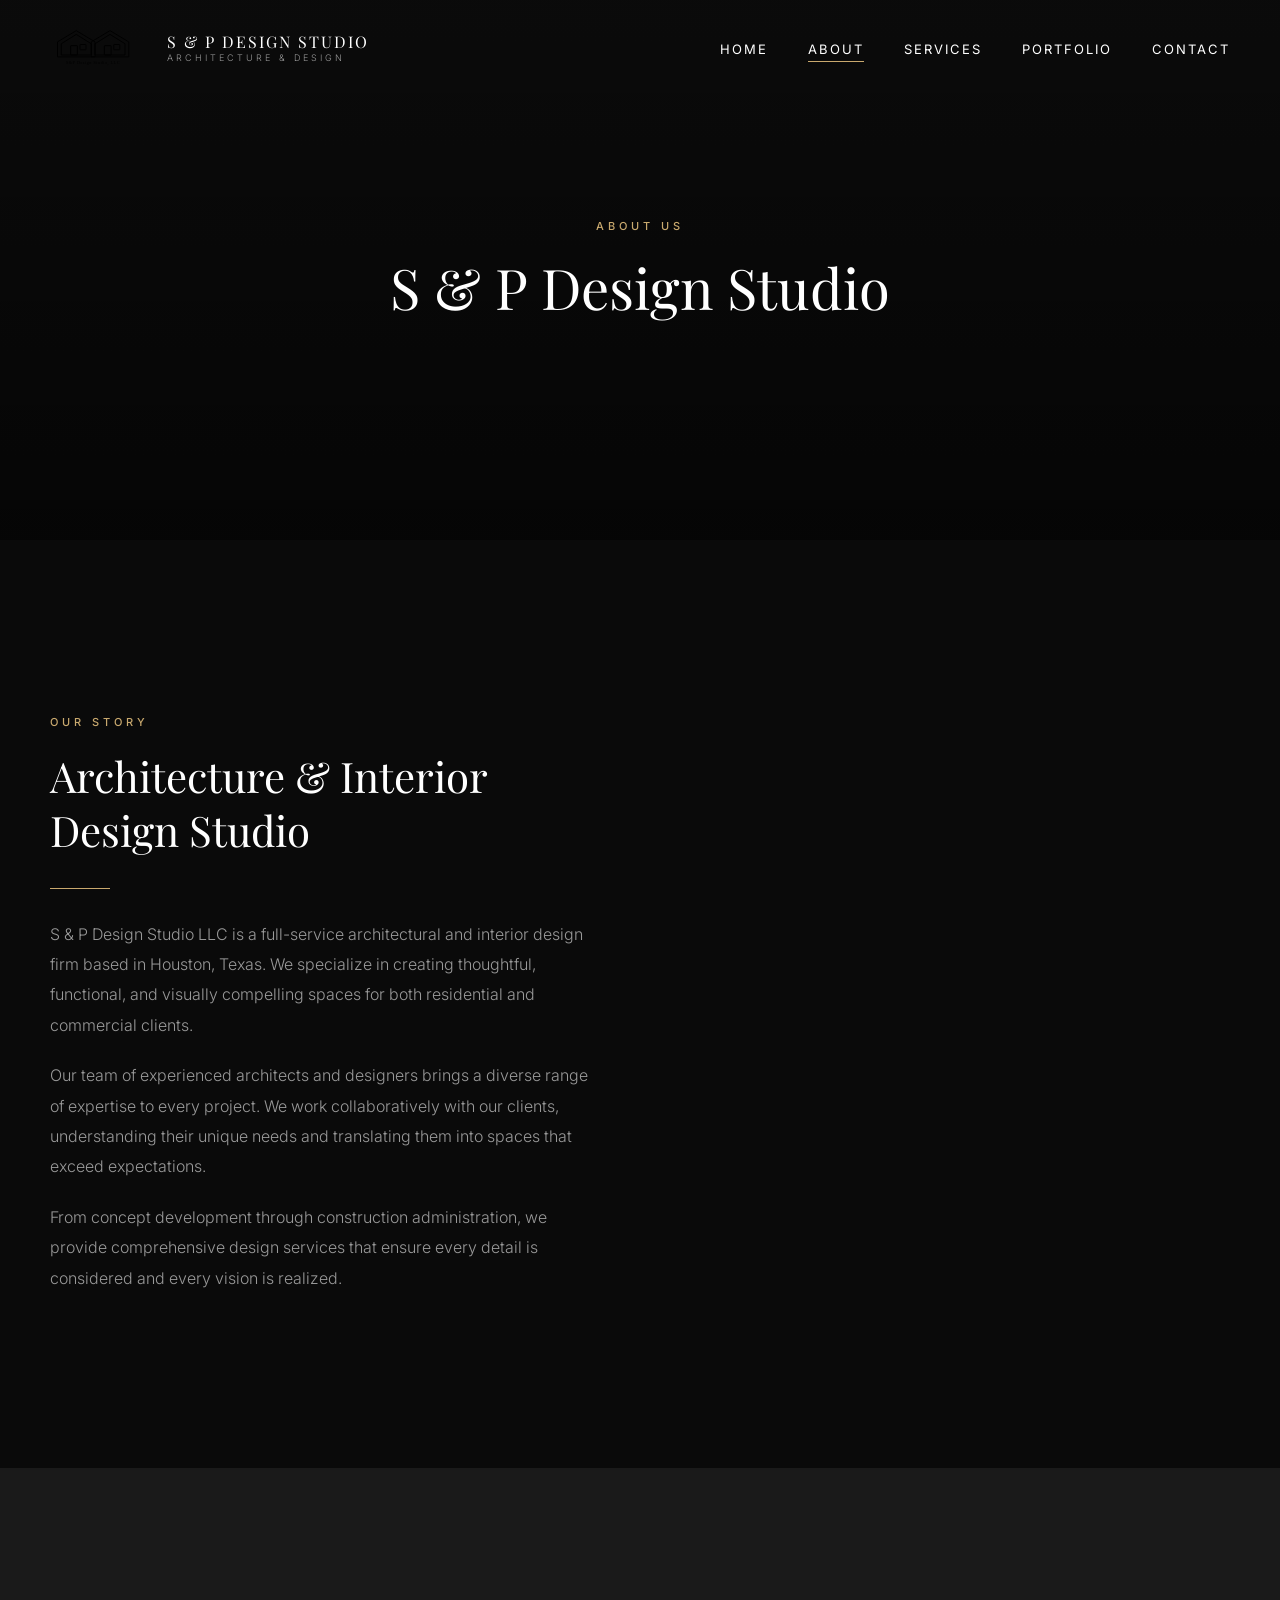
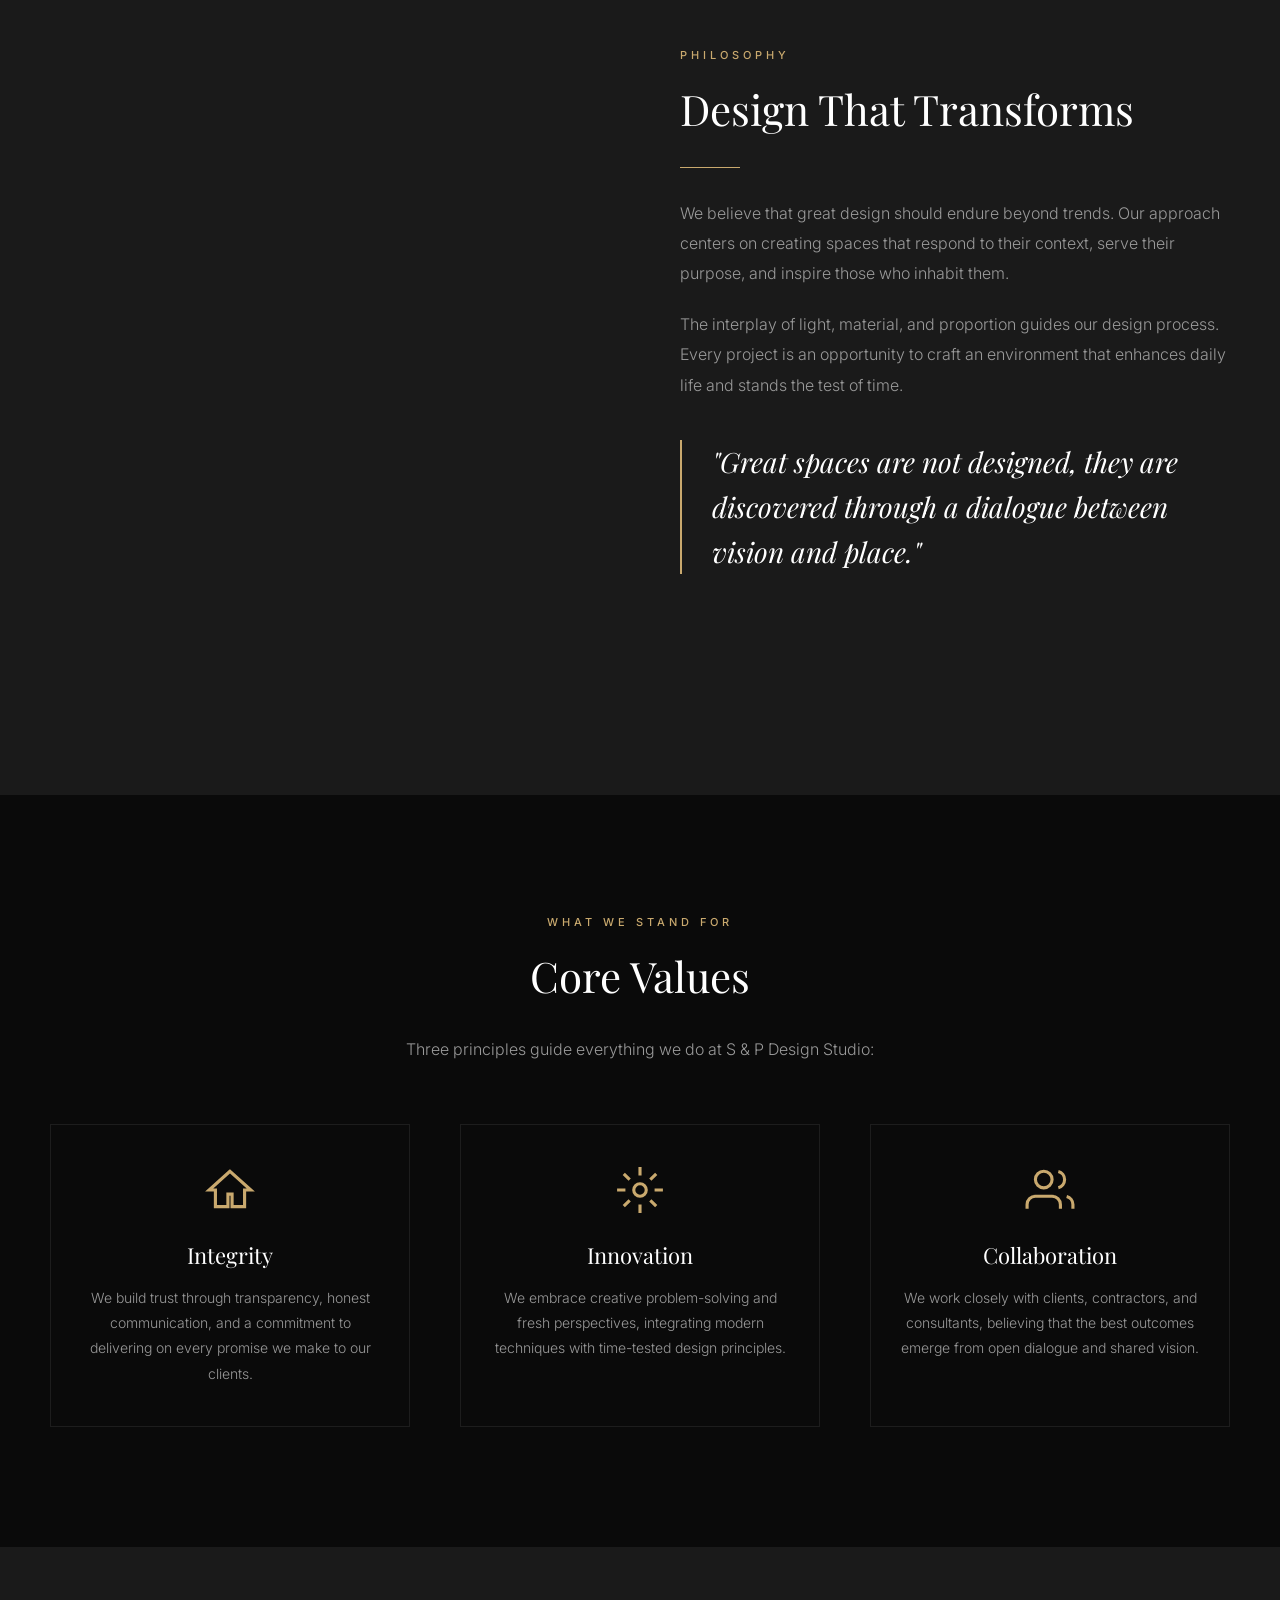
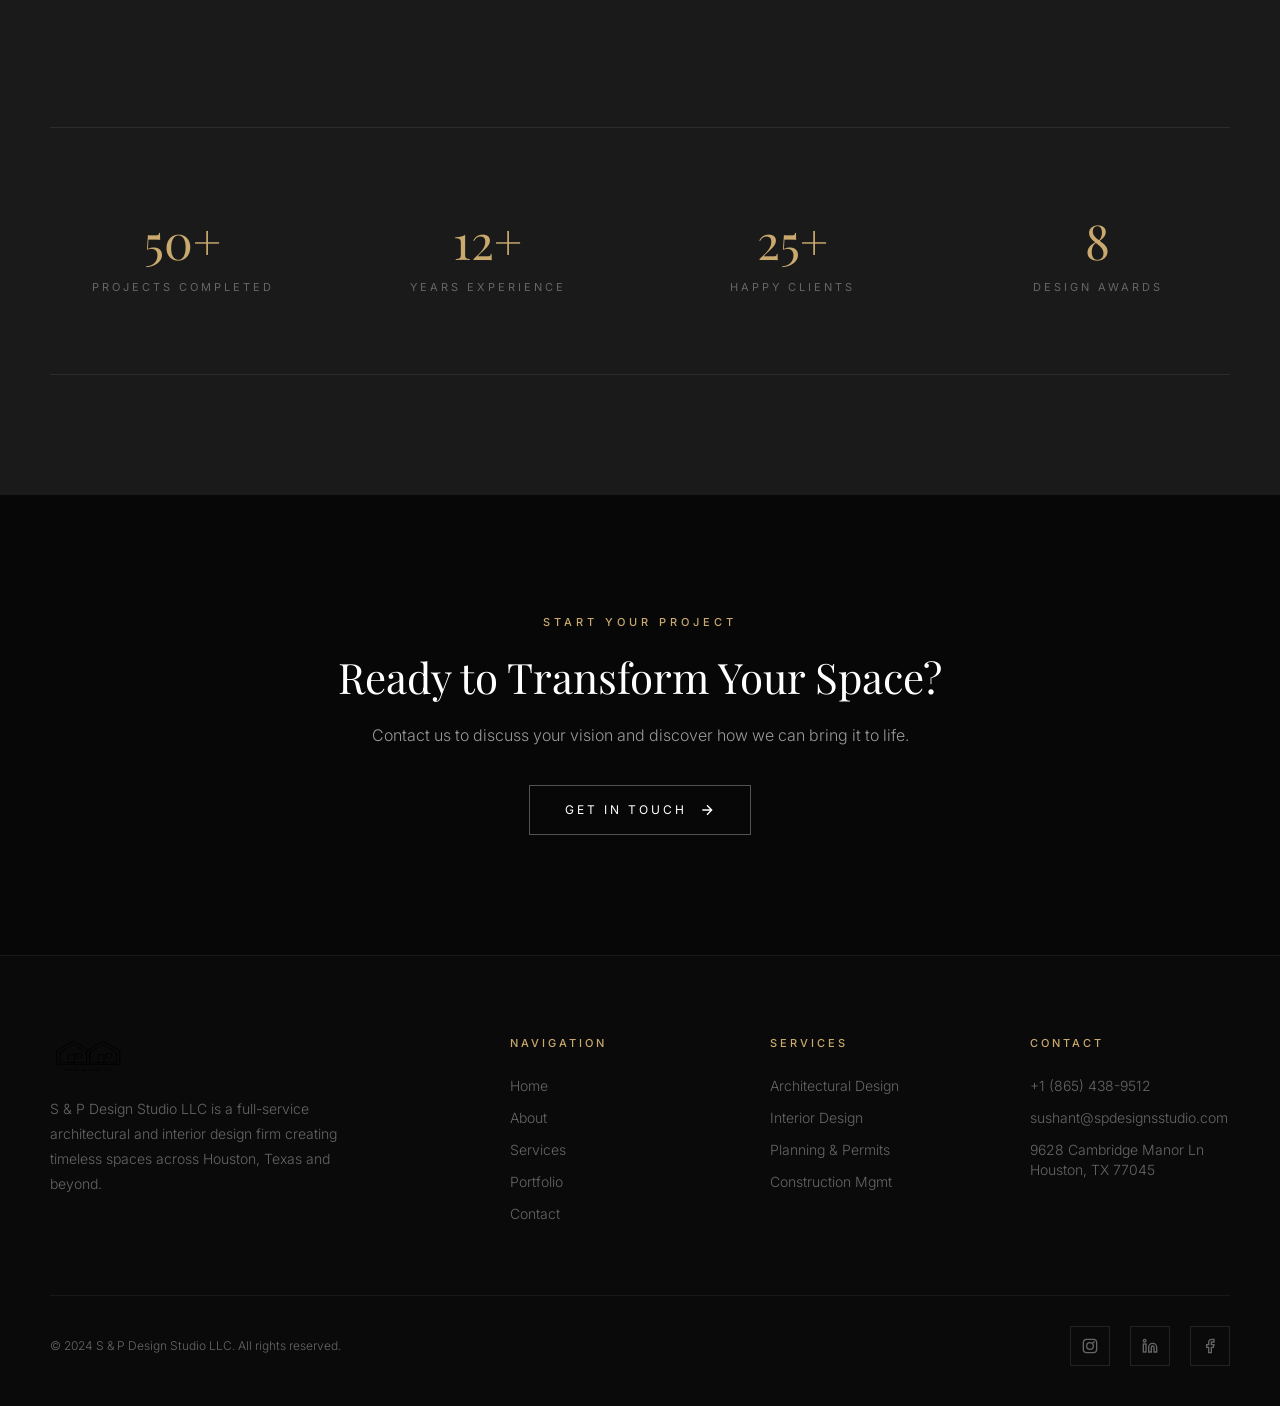
==== about.html @ 188ce584 "Initial commit: S & P Design Studio website Complete multi-page architecture firm website with 5 por" ====
<!DOCTYPE html>
<html lang="en">
<head>
  <meta charset="UTF-8">
  <meta name="viewport" content="width=device-width, initial-scale=1.0">
  <title>About | S &amp; P Design Studio LLC</title>
  <meta name="description" content="Learn about S & P Design Studio LLC, a Houston-based architectural and interior design studio committed to creating spaces that inspire.">
  <link rel="stylesheet" href="css/style.css">
  <link rel="icon" type="image/svg+xml" href="images/logo.svg">
</head>
<body class="page-view">

  <!-- Navigation -->
  <nav class="navbar">
    <a href="index.html" class="nav-logo">
      <img src="images/logo.svg" alt="S&P Design Studio">
      <div class="nav-logo-text">
        S &amp; P Design Studio
        <span>Architecture &amp; Design</span>
      </div>
    </a>
    <ul class="nav-links">
      <li><a href="index.html">Home</a></li>
      <li><a href="about.html" class="active">About</a></li>
      <li><a href="services.html">Services</a></li>
      <li><a href="portfolio.html">Portfolio</a></li>
      <li><a href="contact.html">Contact</a></li>
    </ul>
    <button class="hamburger" aria-label="Toggle menu">
      <span></span>
      <span></span>
      <span></span>
    </button>
  </nav>

  <!-- Mobile Menu -->
  <div class="mobile-menu">
    <ul class="mobile-menu-links">
      <li><a href="index.html">Home</a></li>
      <li><a href="about.html">About</a></li>
      <li><a href="services.html">Services</a></li>
      <li><a href="portfolio.html">Portfolio</a></li>
      <li><a href="contact.html">Contact</a></li>
    </ul>
    <div class="mobile-menu-contact">
      <a href="tel:+18654389512">+1 (865) 438-9512</a><br>
      <a href="mailto:sushant@spdesignsstudio.com">sushant@spdesignsstudio.com</a>
    </div>
  </div>

  <!-- Page Hero -->
  <section class="page-hero">
    <div class="page-hero-bg" style="background-image: url('https://images.unsplash.com/photo-1600607687939-ce8a6c25118c?w=1920&q=80'); background-color: #1a1a1a;"></div>
    <div class="page-hero-overlay"></div>
    <div class="page-hero-content">
      <div class="page-hero-category">About Us</div>
      <h1 class="page-hero-title">S &amp; P Design Studio</h1>
    </div>
  </section>

  <main>
    <!-- About Intro -->
    <section class="section section-dark">
      <div class="container">
        <div class="two-col">
          <div class="fade-up">
            <div class="section-label">Our Story</div>
            <h2 class="section-title">Architecture &amp; Interior Design Studio</h2>
            <div class="separator"></div>
            <p class="section-text">
              S &amp; P Design Studio LLC is a full-service architectural and interior design firm based in Houston, Texas. We specialize in creating thoughtful, functional, and visually compelling spaces for both residential and commercial clients.
            </p>
            <br>
            <p class="section-text">
              Our team of experienced architects and designers brings a diverse range of expertise to every project. We work collaboratively with our clients, understanding their unique needs and translating them into spaces that exceed expectations.
            </p>
            <br>
            <p class="section-text">
              From concept development through construction administration, we provide comprehensive design services that ensure every detail is considered and every vision is realized.
            </p>
          </div>
          <div class="col-image fade-right">
            <div class="col-image-placeholder" style="background-image: url('https://images.unsplash.com/photo-1600566753190-17f0baa2a6c3?w=800&q=80'); background-size: cover; background-position: center;"></div>
          </div>
        </div>
      </div>
    </section>

    <!-- Philosophy -->
    <section class="section section-darker">
      <div class="container">
        <div class="two-col reverse">
          <div class="fade-up">
            <div class="section-label">Philosophy</div>
            <h2 class="section-title">Design That Transforms</h2>
            <div class="separator"></div>
            <p class="section-text">
              We believe that great design should endure beyond trends. Our approach centers on creating spaces that respond to their context, serve their purpose, and inspire those who inhabit them.
            </p>
            <br>
            <p class="section-text">
              The interplay of light, material, and proportion guides our design process. Every project is an opportunity to craft an environment that enhances daily life and stands the test of time.
            </p>
            <div class="quote">
              "Great spaces are not designed, they are discovered through a dialogue between vision and place."
            </div>
          </div>
          <div class="col-image fade-left">
            <div class="col-image-placeholder" style="background-image: url('https://images.unsplash.com/photo-1600585154340-be6161a56a0c?w=800&q=80'); background-size: cover; background-position: center;"></div>
          </div>
        </div>
      </div>
    </section>

    <!-- Core Values -->
    <section class="section section-dark">
      <div class="container">
        <div style="text-align: center;" class="fade-up">
          <div class="section-label">What We Stand For</div>
          <h2 class="section-title">Core Values</h2>
          <p class="section-text" style="margin: 0 auto;">Three principles guide everything we do at S &amp; P Design Studio:</p>
        </div>
        <div class="values-grid">
          <div class="value-item fade-up">
            <div class="value-icon">
              <svg viewBox="0 0 24 24" fill="none" stroke="currentColor" stroke-width="1.5">
                <path d="M12 3L2 12h3v8h6v-6h2v6h6v-8h3L12 3z"/>
              </svg>
            </div>
            <h3 class="value-title">Integrity</h3>
            <p class="value-text">We build trust through transparency, honest communication, and a commitment to delivering on every promise we make to our clients.</p>
          </div>
          <div class="value-item fade-up" style="transition-delay: 0.15s;">
            <div class="value-icon">
              <svg viewBox="0 0 24 24" fill="none" stroke="currentColor" stroke-width="1.5">
                <circle cx="12" cy="12" r="3"/>
                <path d="M12 1v4M12 19v4M4.22 4.22l2.83 2.83M16.95 16.95l2.83 2.83M1 12h4M19 12h4M4.22 19.78l2.83-2.83M16.95 7.05l2.83-2.83"/>
              </svg>
            </div>
            <h3 class="value-title">Innovation</h3>
            <p class="value-text">We embrace creative problem-solving and fresh perspectives, integrating modern techniques with time-tested design principles.</p>
          </div>
          <div class="value-item fade-up" style="transition-delay: 0.3s;">
            <div class="value-icon">
              <svg viewBox="0 0 24 24" fill="none" stroke="currentColor" stroke-width="1.5">
                <path d="M17 21v-2a4 4 0 0 0-4-4H5a4 4 0 0 0-4 4v2M9 11a4 4 0 1 0 0-8 4 4 0 0 0 0 8zM23 21v-2a4 4 0 0 0-3-3.87M16 3.13a4 4 0 0 1 0 7.75"/>
              </svg>
            </div>
            <h3 class="value-title">Collaboration</h3>
            <p class="value-text">We work closely with clients, contractors, and consultants, believing that the best outcomes emerge from open dialogue and shared vision.</p>
          </div>
        </div>
      </div>
    </section>

    <!-- Stats -->
    <section class="section section-darker">
      <div class="container">
        <div class="stats-row fade-up">
          <div class="stat-item">
            <div class="stat-number" data-count="150" data-suffix="+">0</div>
            <div class="stat-label">Projects Completed</div>
          </div>
          <div class="stat-item">
            <div class="stat-number" data-count="12" data-suffix="+">0</div>
            <div class="stat-label">Years Experience</div>
          </div>
          <div class="stat-item">
            <div class="stat-number" data-count="50" data-suffix="+">0</div>
            <div class="stat-label">Happy Clients</div>
          </div>
          <div class="stat-item">
            <div class="stat-number" data-count="8" data-suffix="">0</div>
            <div class="stat-label">Design Awards</div>
          </div>
        </div>
      </div>
    </section>

    <!-- CTA -->
    <section class="cta-section">
      <div class="cta-bg" style="background-image: url('https://images.unsplash.com/photo-1600585154526-990dced4db0d?w=1920&q=80'); background-color: #1a1a1a;"></div>
      <div class="cta-overlay"></div>
      <div class="cta-content fade-up">
        <div class="section-label">Start Your Project</div>
        <h2 class="cta-title">Ready to Transform Your Space?</h2>
        <p class="cta-text">Contact us to discuss your vision and discover how we can bring it to life.</p>
        <a href="contact.html" class="slide-btn">
          Get In Touch
          <svg viewBox="0 0 24 24" fill="none" stroke="currentColor" stroke-width="2" width="16" height="16"><path d="M5 12h14M12 5l7 7-7 7"/></svg>
        </a>
      </div>
    </section>
  </main>

  <!-- Footer -->
  <footer class="footer">
    <div class="footer-grid">
      <div>
        <div class="footer-logo">
          <img src="images/logo.svg" alt="S&P Design Studio" style="color: white;">
        </div>
        <p class="footer-about">
          S &amp; P Design Studio LLC is a full-service architectural and interior design firm creating timeless spaces across Houston, Texas and beyond.
        </p>
      </div>
      <div>
        <h4 class="footer-title">Navigation</h4>
        <ul class="footer-links">
          <li><a href="index.html">Home</a></li>
          <li><a href="about.html">About</a></li>
          <li><a href="services.html">Services</a></li>
          <li><a href="portfolio.html">Portfolio</a></li>
          <li><a href="contact.html">Contact</a></li>
        </ul>
      </div>
      <div>
        <h4 class="footer-title">Services</h4>
        <ul class="footer-links">
          <li><a href="services.html">Architectural Design</a></li>
          <li><a href="services.html">Interior Design</a></li>
          <li><a href="services.html">Planning &amp; Permits</a></li>
          <li><a href="services.html">Construction Mgmt</a></li>
        </ul>
      </div>
      <div>
        <h4 class="footer-title">Contact</h4>
        <ul class="footer-links">
          <li><a href="tel:+18654389512">+1 (865) 438-9512</a></li>
          <li><a href="mailto:sushant@spdesignsstudio.com">sushant@spdesignsstudio.com</a></li>
          <li><a href="contact.html">9628 Cambridge Manor Ln<br>Houston, TX 77045</a></li>
        </ul>
      </div>
    </div>
    <div class="footer-bottom">
      <p class="footer-copy">&copy; 2024 S &amp; P Design Studio LLC. All rights reserved.</p>
      <div class="footer-socials">
        <a href="#" aria-label="Instagram">
          <svg viewBox="0 0 24 24" fill="none" stroke="currentColor" stroke-width="2"><rect x="2" y="2" width="20" height="20" rx="5"/><circle cx="12" cy="12" r="5"/><circle cx="17.5" cy="6.5" r="1.5" fill="currentColor" stroke="none"/></svg>
        </a>
        <a href="#" aria-label="LinkedIn">
          <svg viewBox="0 0 24 24" fill="none" stroke="currentColor" stroke-width="2"><path d="M16 8a6 6 0 0 1 6 6v7h-4v-7a2 2 0 0 0-4 0v7h-4v-7a6 6 0 0 1 6-6z"/><rect x="2" y="9" width="4" height="12"/><circle cx="4" cy="4" r="2"/></svg>
        </a>
        <a href="#" aria-label="Facebook">
          <svg viewBox="0 0 24 24" fill="none" stroke="currentColor" stroke-width="2"><path d="M18 2h-3a5 5 0 0 0-5 5v3H7v4h3v8h4v-8h3l1-4h-4V7a1 1 0 0 1 1-1h3z"/></svg>
        </a>
      </div>
    </div>
  </footer>

  <!-- Lightbox -->
  <div class="lightbox">
    <button class="lightbox-close">&times;</button>
    <img src="" alt="Lightbox image">
  </div>

  <script src="js/main.js"></script>
</body>
</html>
---- css/style.css ----
@import url('https://fonts.googleapis.com/css2?family=Playfair+Display:ital,wght@0,400;0,500;0,600;0,700;1,400;1,500&family=Inter:wght@300;400;500;600&display=swap');

:root {
  --color-black: #0a0a0a;
  --color-dark: #1a1a1a;
  --color-gray-dark: #2a2a2a;
  --color-gray: #666;
  --color-gray-light: #999;
  --color-light: #f5f5f0;
  --color-white: #ffffff;
  --color-accent: #c9a96e;
  --color-accent-light: #d4b97a;
  --font-heading: 'Playfair Display', Georgia, serif;
  --font-body: 'Inter', -apple-system, sans-serif;
  --transition: 0.4s cubic-bezier(0.25, 0.1, 0.25, 1);
  --transition-slow: 0.8s cubic-bezier(0.25, 0.1, 0.25, 1);
}

*, *::before, *::after {
  margin: 0;
  padding: 0;
  box-sizing: border-box;
}

html {
  scroll-behavior: smooth;
}

body {
  font-family: var(--font-body);
  color: var(--color-white);
  background: var(--color-black);
  overflow: hidden;
  height: 100vh;
  width: 100vw;
  -webkit-font-smoothing: antialiased;
  -moz-osx-font-smoothing: grayscale;
}

body.page-view {
  overflow-y: auto;
  overflow-x: hidden;
  height: auto;
}

a {
  text-decoration: none;
  color: inherit;
  transition: color var(--transition);
}

img {
  max-width: 100%;
  height: auto;
}

/* Preloader */
.preloader {
  position: fixed;
  top: 0;
  left: 0;
  width: 100%;
  height: 100%;
  background: var(--color-black);
  z-index: 10000;
  display: flex;
  align-items: center;
  justify-content: center;
  transition: opacity 0.6s ease, visibility 0.6s ease;
}

.preloader.hidden {
  opacity: 0;
  visibility: hidden;
}

.preloader-logo {
  width: 120px;
  color: var(--color-white);
  animation: pulse 1.5s ease-in-out infinite;
}

@keyframes pulse {
  0%, 100% { opacity: 0.4; }
  50% { opacity: 1; }
}

/* Navigation */
.navbar {
  position: fixed;
  top: 0;
  left: 0;
  width: 100%;
  z-index: 1000;
  padding: 25px 50px;
  display: flex;
  align-items: center;
  justify-content: space-between;
  transition: background var(--transition), padding var(--transition);
}

.navbar.scrolled {
  background: rgba(10, 10, 10, 0.95);
  padding: 15px 50px;
  backdrop-filter: blur(20px);
}

.nav-logo {
  display: flex;
  align-items: center;
  gap: 12px;
  z-index: 1001;
}

.nav-logo svg,
.nav-logo img {
  height: 45px;
  width: auto;
  color: var(--color-white);
  transition: var(--transition);
}

.nav-logo-text {
  font-family: var(--font-heading);
  font-size: 16px;
  font-weight: 400;
  letter-spacing: 2px;
  text-transform: uppercase;
  color: var(--color-white);
  line-height: 1.2;
}

.nav-logo-text span {
  display: block;
  font-family: var(--font-body);
  font-size: 9px;
  letter-spacing: 3px;
  color: var(--color-gray-light);
  margin-top: 2px;
  font-weight: 300;
}

.nav-links {
  display: flex;
  gap: 40px;
  list-style: none;
  align-items: center;
}

.nav-links a {
  font-size: 13px;
  font-weight: 400;
  letter-spacing: 2px;
  text-transform: uppercase;
  color: var(--color-white);
  position: relative;
  padding: 5px 0;
}

.nav-links a::after {
  content: '';
  position: absolute;
  bottom: 0;
  left: 0;
  width: 0;
  height: 1px;
  background: var(--color-accent);
  transition: width var(--transition);
}

.nav-links a:hover::after,
.nav-links a.active::after {
  width: 100%;
}

.nav-links a:hover {
  color: var(--color-accent);
}

/* Hamburger */
.hamburger {
  display: none;
  flex-direction: column;
  gap: 6px;
  cursor: pointer;
  z-index: 1001;
  background: none;
  border: none;
  padding: 10px;
}

.hamburger span {
  width: 30px;
  height: 1.5px;
  background: var(--color-white);
  transition: var(--transition);
  display: block;
}

.hamburger.active span:nth-child(1) {
  transform: rotate(45deg) translate(5px, 5px);
}

.hamburger.active span:nth-child(2) {
  opacity: 0;
}

.hamburger.active span:nth-child(3) {
  transform: rotate(-45deg) translate(5px, -5px);
}

/* Mobile Menu */
.mobile-menu {
  position: fixed;
  top: 0;
  right: -100%;
  width: 100%;
  height: 100vh;
  background: var(--color-black);
  z-index: 999;
  display: flex;
  flex-direction: column;
  justify-content: center;
  align-items: center;
  transition: right var(--transition-slow);
}

.mobile-menu.active {
  right: 0;
}

.mobile-menu-links {
  list-style: none;
  text-align: center;
}

.mobile-menu-links li {
  margin: 15px 0;
}

.mobile-menu-links a {
  font-family: var(--font-heading);
  font-size: 36px;
  color: var(--color-white);
  transition: color var(--transition);
  letter-spacing: 2px;
}

.mobile-menu-links a:hover {
  color: var(--color-accent);
}

.mobile-menu-contact {
  margin-top: 50px;
  text-align: center;
  color: var(--color-gray);
  font-size: 14px;
  line-height: 2;
}

.mobile-menu-contact a {
  color: var(--color-accent);
}

/* Horizontal Slider */
.slider-container {
  width: 100vw;
  height: 100vh;
  overflow: hidden;
  position: relative;
}

.slider-track {
  display: flex;
  height: 100%;
  transition: transform var(--transition-slow);
  will-change: transform;
}

.slide {
  min-width: 100vw;
  height: 100vh;
  position: relative;
  display: flex;
  align-items: center;
  overflow: hidden;
}

.slide-bg {
  position: absolute;
  top: 0;
  left: 0;
  width: 100%;
  height: 100%;
  background-size: cover;
  background-position: center;
  transition: transform 8s ease-out;
}

.slide.active .slide-bg {
  transform: scale(1.05);
}

.slide-overlay {
  position: absolute;
  top: 0;
  left: 0;
  width: 100%;
  height: 100%;
  background: linear-gradient(
    135deg,
    rgba(0, 0, 0, 0.7) 0%,
    rgba(0, 0, 0, 0.4) 50%,
    rgba(0, 0, 0, 0.6) 100%
  );
}

.slide-content {
  position: relative;
  z-index: 2;
  padding: 0 120px;
  max-width: 800px;
  opacity: 0;
  transform: translateY(40px);
  transition: opacity 0.8s ease 0.3s, transform 0.8s ease 0.3s;
}

.slide.active .slide-content {
  opacity: 1;
  transform: translateY(0);
}

.slide-category {
  font-size: 11px;
  letter-spacing: 4px;
  text-transform: uppercase;
  color: var(--color-accent);
  margin-bottom: 20px;
  font-weight: 500;
}

.slide-title {
  font-family: var(--font-heading);
  font-size: 62px;
  font-weight: 400;
  line-height: 1.15;
  margin-bottom: 20px;
  color: var(--color-white);
}

.slide-subtitle {
  font-family: var(--font-heading);
  font-size: 18px;
  font-weight: 400;
  font-style: italic;
  color: var(--color-gray-light);
  margin-bottom: 15px;
}

.slide-description {
  font-size: 15px;
  line-height: 1.8;
  color: rgba(255, 255, 255, 0.75);
  margin-bottom: 35px;
  max-width: 500px;
  font-weight: 300;
}

.slide-btn {
  display: inline-flex;
  align-items: center;
  gap: 12px;
  font-size: 12px;
  letter-spacing: 3px;
  text-transform: uppercase;
  color: var(--color-white);
  border: 1px solid rgba(255, 255, 255, 0.3);
  padding: 16px 35px;
  transition: var(--transition);
  font-weight: 400;
}

.slide-btn:hover {
  background: var(--color-white);
  color: var(--color-black);
  border-color: var(--color-white);
}

.slide-btn svg {
  width: 16px;
  height: 16px;
  transition: transform var(--transition);
}

.slide-btn:hover svg {
  transform: translateX(4px);
}

/* Slider Navigation */
.slider-nav {
  position: fixed;
  left: 50px;
  top: 50%;
  transform: translateY(-50%);
  z-index: 100;
  display: flex;
  flex-direction: column;
  gap: 12px;
}

.slider-nav-dot {
  width: 8px;
  height: 8px;
  border-radius: 50%;
  border: 1px solid rgba(255, 255, 255, 0.4);
  background: transparent;
  cursor: pointer;
  transition: var(--transition);
  padding: 0;
}

.slider-nav-dot.active {
  background: var(--color-accent);
  border-color: var(--color-accent);
  transform: scale(1.3);
}

.slider-nav-dot:hover {
  border-color: var(--color-white);
}

/* Slider Arrows */
.slider-arrows {
  position: fixed;
  bottom: 50px;
  right: 50px;
  z-index: 100;
  display: flex;
  gap: 5px;
}

.slider-arrow {
  width: 50px;
  height: 50px;
  border: 1px solid rgba(255, 255, 255, 0.3);
  background: transparent;
  color: var(--color-white);
  cursor: pointer;
  display: flex;
  align-items: center;
  justify-content: center;
  transition: var(--transition);
}

.slider-arrow:hover {
  background: var(--color-white);
  color: var(--color-black);
}

.slider-arrow svg {
  width: 18px;
  height: 18px;
}

/* Slide Counter */
.slide-counter {
  position: fixed;
  bottom: 55px;
  left: 50px;
  z-index: 100;
  font-size: 13px;
  letter-spacing: 2px;
  color: rgba(255, 255, 255, 0.5);
}

.slide-counter .current {
  color: var(--color-white);
  font-size: 22px;
  font-family: var(--font-heading);
}

/* ===================== */
/* PAGE STYLES (About, Services, Portfolio, Contact) */
/* ===================== */

/* Page Hero */
.page-hero {
  height: 60vh;
  min-height: 400px;
  display: flex;
  align-items: center;
  justify-content: center;
  position: relative;
  overflow: hidden;
}

.page-hero-bg {
  position: absolute;
  top: 0;
  left: 0;
  width: 100%;
  height: 100%;
  background-size: cover;
  background-position: center;
}

.page-hero-overlay {
  position: absolute;
  top: 0;
  left: 0;
  width: 100%;
  height: 100%;
  background: linear-gradient(
    to bottom,
    rgba(0, 0, 0, 0.6),
    rgba(0, 0, 0, 0.8)
  );
}

.page-hero-content {
  position: relative;
  z-index: 2;
  text-align: center;
}

.page-hero-category {
  font-size: 11px;
  letter-spacing: 4px;
  text-transform: uppercase;
  color: var(--color-accent);
  margin-bottom: 20px;
  font-weight: 500;
}

.page-hero-title {
  font-family: var(--font-heading);
  font-size: 56px;
  font-weight: 400;
  color: var(--color-white);
  line-height: 1.2;
}

/* Sections */
.section {
  padding: 120px 50px;
}

.section-dark {
  background: var(--color-black);
}

.section-darker {
  background: var(--color-dark);
}

.section-light {
  background: var(--color-light);
  color: var(--color-black);
}

.container {
  max-width: 1200px;
  margin: 0 auto;
}

.section-label {
  font-size: 11px;
  letter-spacing: 4px;
  text-transform: uppercase;
  color: var(--color-accent);
  margin-bottom: 20px;
  font-weight: 500;
}

.section-title {
  font-family: var(--font-heading);
  font-size: 42px;
  font-weight: 400;
  line-height: 1.3;
  margin-bottom: 30px;
}

.section-text {
  font-size: 16px;
  line-height: 1.9;
  color: var(--color-gray-light);
  max-width: 700px;
  font-weight: 300;
}

.section-light .section-text {
  color: var(--color-gray);
}

/* Two Column Layout */
.two-col {
  display: grid;
  grid-template-columns: 1fr 1fr;
  gap: 80px;
  align-items: center;
}

.two-col.reverse {
  direction: rtl;
}

.two-col.reverse > * {
  direction: ltr;
}

.col-image {
  position: relative;
  overflow: hidden;
  aspect-ratio: 4/5;
}

.col-image img {
  width: 100%;
  height: 100%;
  object-fit: cover;
  transition: transform var(--transition-slow);
}

.col-image:hover img {
  transform: scale(1.05);
}

.col-image-placeholder {
  width: 100%;
  height: 100%;
  background: linear-gradient(135deg, var(--color-gray-dark) 0%, var(--color-dark) 100%);
  display: flex;
  align-items: center;
  justify-content: center;
}

.col-image-placeholder svg {
  width: 60px;
  height: 60px;
  color: var(--color-gray);
}

/* Core Values */
.values-grid {
  display: grid;
  grid-template-columns: repeat(3, 1fr);
  gap: 50px;
  margin-top: 60px;
}

.value-item {
  text-align: center;
  padding: 40px 30px;
  border: 1px solid rgba(255, 255, 255, 0.08);
  transition: var(--transition);
}

.value-item:hover {
  border-color: var(--color-accent);
  transform: translateY(-5px);
}

.value-icon {
  width: 50px;
  height: 50px;
  margin: 0 auto 25px;
  color: var(--color-accent);
}

.value-title {
  font-family: var(--font-heading);
  font-size: 22px;
  margin-bottom: 15px;
  font-weight: 400;
}

.value-text {
  font-size: 14px;
  line-height: 1.8;
  color: var(--color-gray-light);
  font-weight: 300;
}

/* Services Grid */
.services-grid {
  display: grid;
  grid-template-columns: repeat(2, 1fr);
  gap: 30px;
  margin-top: 60px;
}

.service-card {
  position: relative;
  height: 450px;
  overflow: hidden;
  cursor: pointer;
}

.service-card-bg {
  position: absolute;
  top: 0;
  left: 0;
  width: 100%;
  height: 100%;
  background-size: cover;
  background-position: center;
  transition: transform var(--transition-slow);
}

.service-card:hover .service-card-bg {
  transform: scale(1.08);
}

.service-card-overlay {
  position: absolute;
  top: 0;
  left: 0;
  width: 100%;
  height: 100%;
  background: linear-gradient(to top, rgba(0, 0, 0, 0.85) 0%, rgba(0, 0, 0, 0.2) 100%);
  transition: background var(--transition);
}

.service-card:hover .service-card-overlay {
  background: linear-gradient(to top, rgba(0, 0, 0, 0.9) 0%, rgba(0, 0, 0, 0.4) 100%);
}

.service-card-content {
  position: absolute;
  bottom: 0;
  left: 0;
  right: 0;
  padding: 40px;
  transform: translateY(20px);
  transition: transform var(--transition);
}

.service-card:hover .service-card-content {
  transform: translateY(0);
}

.service-card-label {
  font-size: 10px;
  letter-spacing: 3px;
  text-transform: uppercase;
  color: var(--color-accent);
  margin-bottom: 12px;
  font-weight: 500;
}

.service-card-title {
  font-family: var(--font-heading);
  font-size: 28px;
  font-weight: 400;
  margin-bottom: 12px;
}

.service-card-text {
  font-size: 14px;
  line-height: 1.7;
  color: rgba(255, 255, 255, 0.6);
  font-weight: 300;
  opacity: 0;
  transition: opacity var(--transition);
}

.service-card:hover .service-card-text {
  opacity: 1;
}

/* Portfolio Grid */
.portfolio-grid {
  display: grid;
  grid-template-columns: repeat(3, 1fr);
  gap: 20px;
  margin-top: 60px;
}

.portfolio-item {
  position: relative;
  aspect-ratio: 1;
  overflow: hidden;
  cursor: pointer;
}

.portfolio-item.wide {
  grid-column: span 2;
  aspect-ratio: 2/1;
}

.portfolio-item.tall {
  grid-row: span 2;
}

.portfolio-item-bg {
  width: 100%;
  height: 100%;
  background-size: cover;
  background-position: center;
  transition: transform var(--transition-slow);
}

.portfolio-item:hover .portfolio-item-bg {
  transform: scale(1.08);
}

.portfolio-item-overlay {
  position: absolute;
  top: 0;
  left: 0;
  width: 100%;
  height: 100%;
  background: rgba(0, 0, 0, 0);
  transition: background var(--transition);
  display: flex;
  align-items: flex-end;
  padding: 30px;
}

.portfolio-item:hover .portfolio-item-overlay {
  background: rgba(0, 0, 0, 0.5);
}

.portfolio-item-info {
  transform: translateY(20px);
  opacity: 0;
  transition: var(--transition);
}

.portfolio-item:hover .portfolio-item-info {
  transform: translateY(0);
  opacity: 1;
}

.portfolio-item-title {
  font-family: var(--font-heading);
  font-size: 22px;
  margin-bottom: 5px;
}

.portfolio-item-cat {
  font-size: 11px;
  letter-spacing: 2px;
  text-transform: uppercase;
  color: var(--color-accent);
}

/* Portfolio Filter */
.portfolio-filter {
  display: flex;
  gap: 30px;
  margin-top: 30px;
  flex-wrap: wrap;
}

.filter-btn {
  font-size: 12px;
  letter-spacing: 2px;
  text-transform: uppercase;
  background: none;
  border: none;
  color: var(--color-gray);
  cursor: pointer;
  padding: 8px 0;
  position: relative;
  font-family: var(--font-body);
  transition: color var(--transition);
}

.filter-btn::after {
  content: '';
  position: absolute;
  bottom: 0;
  left: 0;
  width: 0;
  height: 1px;
  background: var(--color-accent);
  transition: width var(--transition);
}

.filter-btn.active,
.filter-btn:hover {
  color: var(--color-white);
}

.filter-btn.active::after,
.filter-btn:hover::after {
  width: 100%;
}

/* Contact Section */
.contact-grid {
  display: grid;
  grid-template-columns: 1fr 1fr;
  gap: 80px;
  margin-top: 60px;
}

.contact-info-item {
  margin-bottom: 35px;
}

.contact-info-label {
  font-size: 11px;
  letter-spacing: 3px;
  text-transform: uppercase;
  color: var(--color-accent);
  margin-bottom: 10px;
  font-weight: 500;
}

.contact-info-text {
  font-size: 16px;
  line-height: 1.8;
  color: var(--color-gray-light);
  font-weight: 300;
}

.contact-info-text a {
  color: var(--color-white);
  transition: color var(--transition);
}

.contact-info-text a:hover {
  color: var(--color-accent);
}

/* Contact Form */
.contact-form {
  display: flex;
  flex-direction: column;
  gap: 25px;
}

.form-group {
  position: relative;
}

.form-group input,
.form-group textarea,
.form-group select {
  width: 100%;
  padding: 15px 0;
  font-size: 15px;
  font-family: var(--font-body);
  color: var(--color-white);
  background: transparent;
  border: none;
  border-bottom: 1px solid rgba(255, 255, 255, 0.15);
  outline: none;
  transition: border-color var(--transition);
  font-weight: 300;
}

.form-group input::placeholder,
.form-group textarea::placeholder {
  color: var(--color-gray);
}

.form-group input:focus,
.form-group textarea:focus {
  border-bottom-color: var(--color-accent);
}

.form-group textarea {
  resize: vertical;
  min-height: 120px;
}

.form-group select {
  appearance: none;
  cursor: pointer;
}

.form-group select option {
  background: var(--color-dark);
  color: var(--color-white);
}

.form-row {
  display: grid;
  grid-template-columns: 1fr 1fr;
  gap: 25px;
}

.form-submit {
  display: inline-flex;
  align-items: center;
  gap: 12px;
  font-size: 12px;
  letter-spacing: 3px;
  text-transform: uppercase;
  color: var(--color-white);
  background: transparent;
  border: 1px solid rgba(255, 255, 255, 0.3);
  padding: 18px 40px;
  cursor: pointer;
  transition: var(--transition);
  font-family: var(--font-body);
  font-weight: 400;
  margin-top: 10px;
  align-self: flex-start;
}

.form-submit:hover {
  background: var(--color-white);
  color: var(--color-black);
  border-color: var(--color-white);
}

/* Map */
.map-section {
  height: 450px;
  background: var(--color-gray-dark);
  position: relative;
}

.map-section iframe {
  width: 100%;
  height: 100%;
  border: none;
  filter: grayscale(1) contrast(1.1) brightness(0.7);
  transition: filter var(--transition);
}

.map-section:hover iframe {
  filter: grayscale(0.5) contrast(1) brightness(0.8);
}

/* Footer */
.footer {
  background: var(--color-black);
  padding: 80px 50px 40px;
  border-top: 1px solid rgba(255, 255, 255, 0.06);
}

.footer-grid {
  display: grid;
  grid-template-columns: 2fr 1fr 1fr 1fr;
  gap: 60px;
  max-width: 1200px;
  margin: 0 auto;
}

.footer-logo {
  display: flex;
  align-items: flex-start;
  gap: 12px;
  margin-bottom: 20px;
}

.footer-logo svg,
.footer-logo img {
  height: 40px;
  width: auto;
  color: var(--color-white);
}

.footer-about {
  font-size: 14px;
  line-height: 1.8;
  color: var(--color-gray);
  font-weight: 300;
  max-width: 300px;
}

.footer-title {
  font-size: 11px;
  letter-spacing: 3px;
  text-transform: uppercase;
  color: var(--color-accent);
  margin-bottom: 25px;
  font-weight: 500;
}

.footer-links {
  list-style: none;
}

.footer-links li {
  margin-bottom: 12px;
}

.footer-links a {
  font-size: 14px;
  color: var(--color-gray);
  transition: color var(--transition);
  font-weight: 300;
}

.footer-links a:hover {
  color: var(--color-white);
}

.footer-bottom {
  max-width: 1200px;
  margin: 60px auto 0;
  padding-top: 30px;
  border-top: 1px solid rgba(255, 255, 255, 0.06);
  display: flex;
  justify-content: space-between;
  align-items: center;
}

.footer-copy {
  font-size: 12px;
  color: var(--color-gray);
  font-weight: 300;
}

.footer-socials {
  display: flex;
  gap: 20px;
}

.footer-socials a {
  width: 40px;
  height: 40px;
  border: 1px solid rgba(255, 255, 255, 0.1);
  display: flex;
  align-items: center;
  justify-content: center;
  color: var(--color-gray);
  transition: var(--transition);
}

.footer-socials a:hover {
  color: var(--color-white);
  border-color: var(--color-accent);
}

.footer-socials svg {
  width: 16px;
  height: 16px;
}

/* Scroll Animations */
.fade-up {
  opacity: 0;
  transform: translateY(40px);
  transition: opacity 0.8s ease, transform 0.8s ease;
}

.fade-up.visible {
  opacity: 1;
  transform: translateY(0);
}

.fade-left {
  opacity: 0;
  transform: translateX(-40px);
  transition: opacity 0.8s ease, transform 0.8s ease;
}

.fade-left.visible {
  opacity: 1;
  transform: translateX(0);
}

.fade-right {
  opacity: 0;
  transform: translateX(40px);
  transition: opacity 0.8s ease, transform 0.8s ease;
}

.fade-right.visible {
  opacity: 1;
  transform: translateX(0);
}

/* Separator Line */
.separator {
  width: 60px;
  height: 1px;
  background: var(--color-accent);
  margin: 30px 0;
}

/* Quote Style */
.quote {
  font-family: var(--font-heading);
  font-size: 28px;
  font-style: italic;
  line-height: 1.6;
  color: var(--color-white);
  position: relative;
  padding-left: 30px;
  border-left: 2px solid var(--color-accent);
  margin: 40px 0;
}

/* Stats Row */
.stats-row {
  display: grid;
  grid-template-columns: repeat(4, 1fr);
  gap: 40px;
  padding: 80px 0;
  border-top: 1px solid rgba(255, 255, 255, 0.08);
  border-bottom: 1px solid rgba(255, 255, 255, 0.08);
  margin-top: 60px;
}

.stat-item {
  text-align: center;
}

.stat-number {
  font-family: var(--font-heading);
  font-size: 48px;
  color: var(--color-accent);
  margin-bottom: 8px;
  font-weight: 400;
}

.stat-label {
  font-size: 11px;
  letter-spacing: 3px;
  text-transform: uppercase;
  color: var(--color-gray);
  font-weight: 400;
}

/* CTA Section */
.cta-section {
  padding: 120px 50px;
  text-align: center;
  position: relative;
  overflow: hidden;
}

.cta-section .cta-bg {
  position: absolute;
  top: 0;
  left: 0;
  width: 100%;
  height: 100%;
  background-size: cover;
  background-position: center;
  background-attachment: fixed;
}

.cta-section .cta-overlay {
  position: absolute;
  top: 0;
  left: 0;
  width: 100%;
  height: 100%;
  background: rgba(0, 0, 0, 0.75);
}

.cta-content {
  position: relative;
  z-index: 2;
}

.cta-title {
  font-family: var(--font-heading);
  font-size: 42px;
  font-weight: 400;
  margin-bottom: 20px;
}

.cta-text {
  font-size: 16px;
  color: var(--color-gray-light);
  margin-bottom: 40px;
  font-weight: 300;
}

/* Lightbox */
.lightbox {
  position: fixed;
  top: 0;
  left: 0;
  width: 100%;
  height: 100%;
  background: rgba(0, 0, 0, 0.95);
  z-index: 9999;
  display: none;
  align-items: center;
  justify-content: center;
}

.lightbox.active {
  display: flex;
}

.lightbox img {
  max-width: 90%;
  max-height: 90vh;
  object-fit: contain;
}

.lightbox-close {
  position: absolute;
  top: 30px;
  right: 30px;
  width: 40px;
  height: 40px;
  background: none;
  border: 1px solid rgba(255, 255, 255, 0.3);
  color: white;
  font-size: 24px;
  cursor: pointer;
  display: flex;
  align-items: center;
  justify-content: center;
  transition: var(--transition);
}

.lightbox-close:hover {
  background: var(--color-white);
  color: var(--color-black);
}

/* ===================== */
/* RESPONSIVE */
/* ===================== */

@media (max-width: 1024px) {
  .slide-title {
    font-size: 46px;
  }

  .slide-content {
    padding: 0 80px;
  }

  .slider-nav {
    left: 25px;
  }

  .section {
    padding: 80px 30px;
  }

  .two-col {
    gap: 50px;
  }

  .values-grid {
    grid-template-columns: repeat(2, 1fr);
  }

  .services-grid {
    grid-template-columns: 1fr;
  }

  .portfolio-grid {
    grid-template-columns: repeat(2, 1fr);
  }

  .footer-grid {
    grid-template-columns: 1fr 1fr;
    gap: 40px;
  }

  .stats-row {
    grid-template-columns: repeat(2, 1fr);
  }
}

@media (max-width: 768px) {
  .navbar {
    padding: 20px 25px;
  }

  .nav-links {
    display: none;
  }

  .hamburger {
    display: flex;
  }

  .slide-title {
    font-size: 36px;
  }

  .slide-content {
    padding: 0 25px;
    padding-bottom: 100px;
  }

  .slide-description {
    font-size: 14px;
  }

  .slider-nav {
    display: none;
  }

  .slider-arrows {
    bottom: 25px;
    right: 25px;
  }

  .slide-counter {
    bottom: 30px;
    left: 25px;
  }

  .page-hero-title {
    font-size: 36px;
  }

  .section-title {
    font-size: 32px;
  }

  .two-col {
    grid-template-columns: 1fr;
    gap: 40px;
  }

  .two-col.reverse {
    direction: ltr;
  }

  .values-grid {
    grid-template-columns: 1fr;
  }

  .contact-grid {
    grid-template-columns: 1fr;
  }

  .form-row {
    grid-template-columns: 1fr;
  }

  .footer-grid {
    grid-template-columns: 1fr;
    gap: 30px;
  }

  .footer-bottom {
    flex-direction: column;
    gap: 20px;
    text-align: center;
  }

  .quote {
    font-size: 22px;
  }

  .stats-row {
    grid-template-columns: 1fr 1fr;
    gap: 30px;
  }

  .portfolio-grid {
    grid-template-columns: 1fr;
  }

  .portfolio-item.wide {
    grid-column: span 1;
    aspect-ratio: 16/9;
  }

  .cta-title {
    font-size: 32px;
  }

  .section {
    padding: 60px 20px;
  }

  .footer {
    padding: 60px 20px 30px;
  }
}

@media (max-width: 480px) {
  .slide-title {
    font-size: 28px;
  }

  .slide-category {
    font-size: 10px;
  }

  .page-hero {
    height: 50vh;
  }

  .page-hero-title {
    font-size: 28px;
  }

  .stat-number {
    font-size: 36px;
  }

  .mobile-menu-links a {
    font-size: 28px;
  }
}
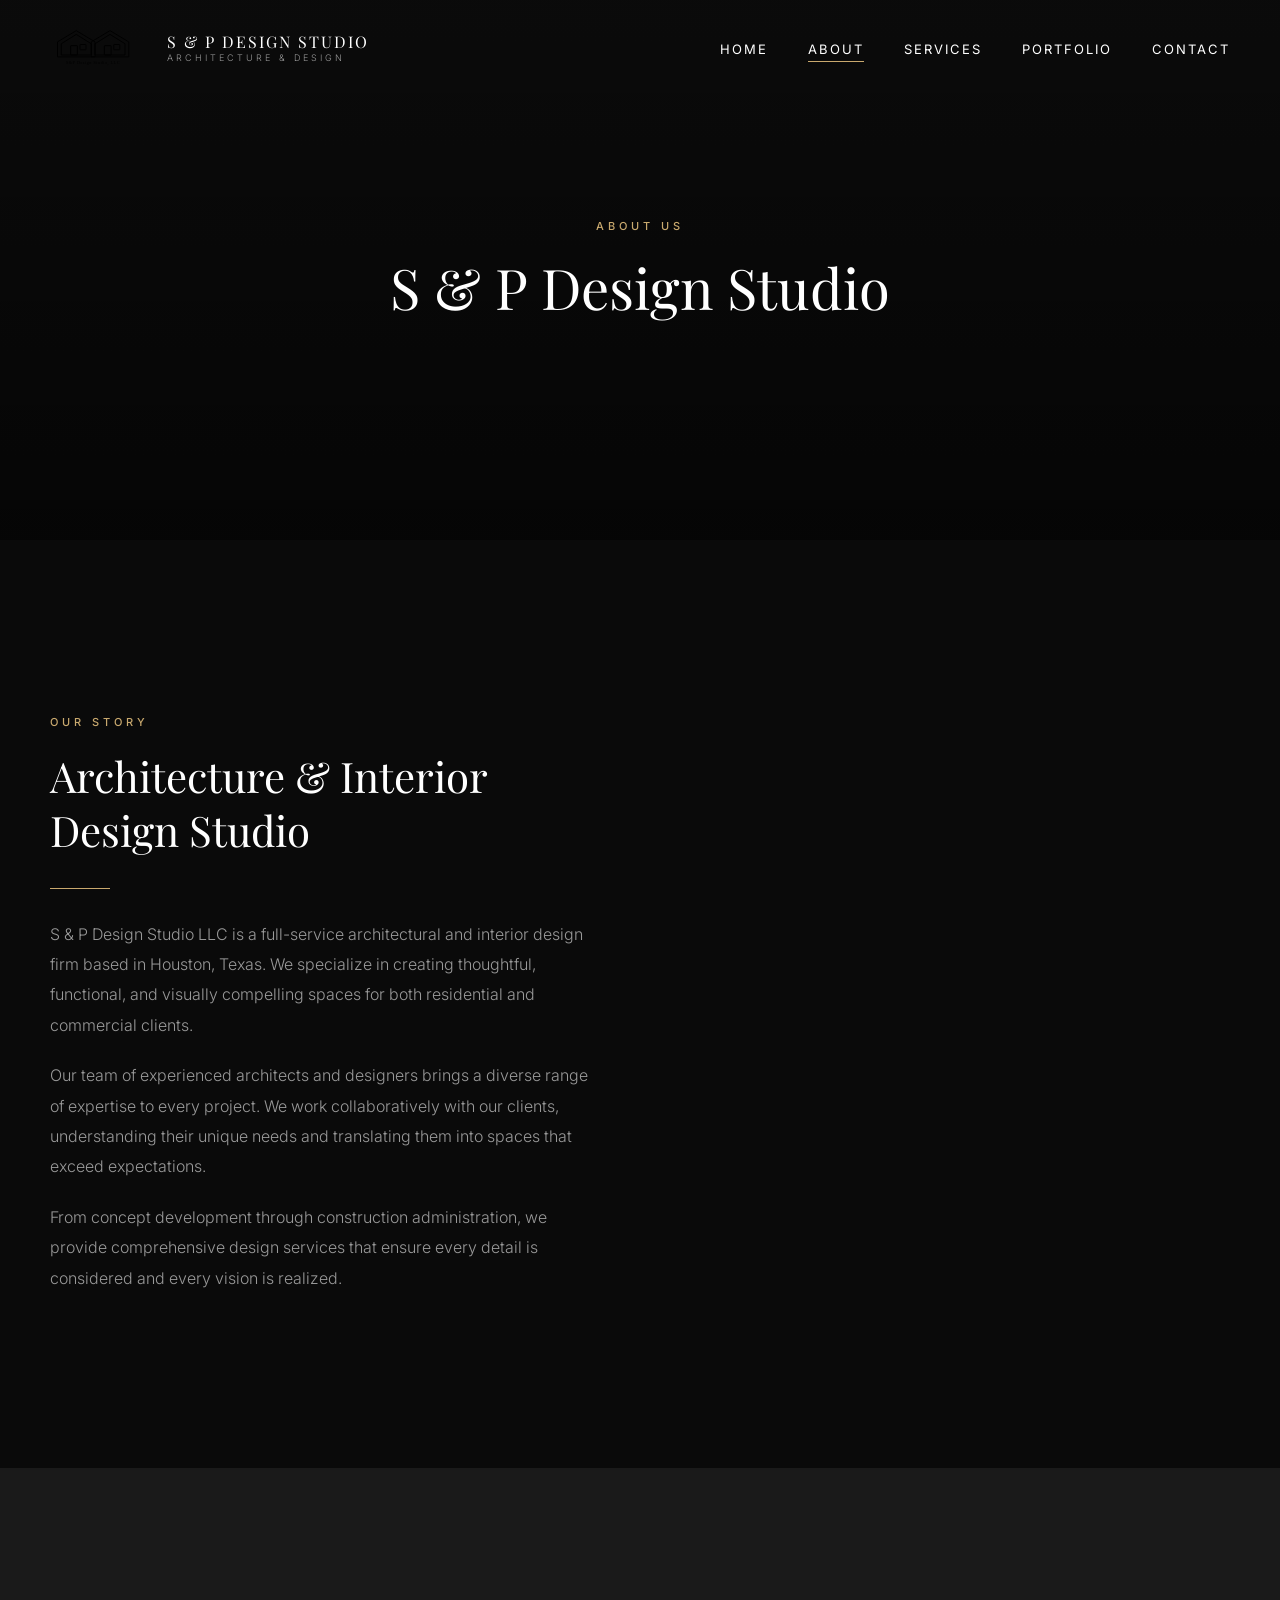
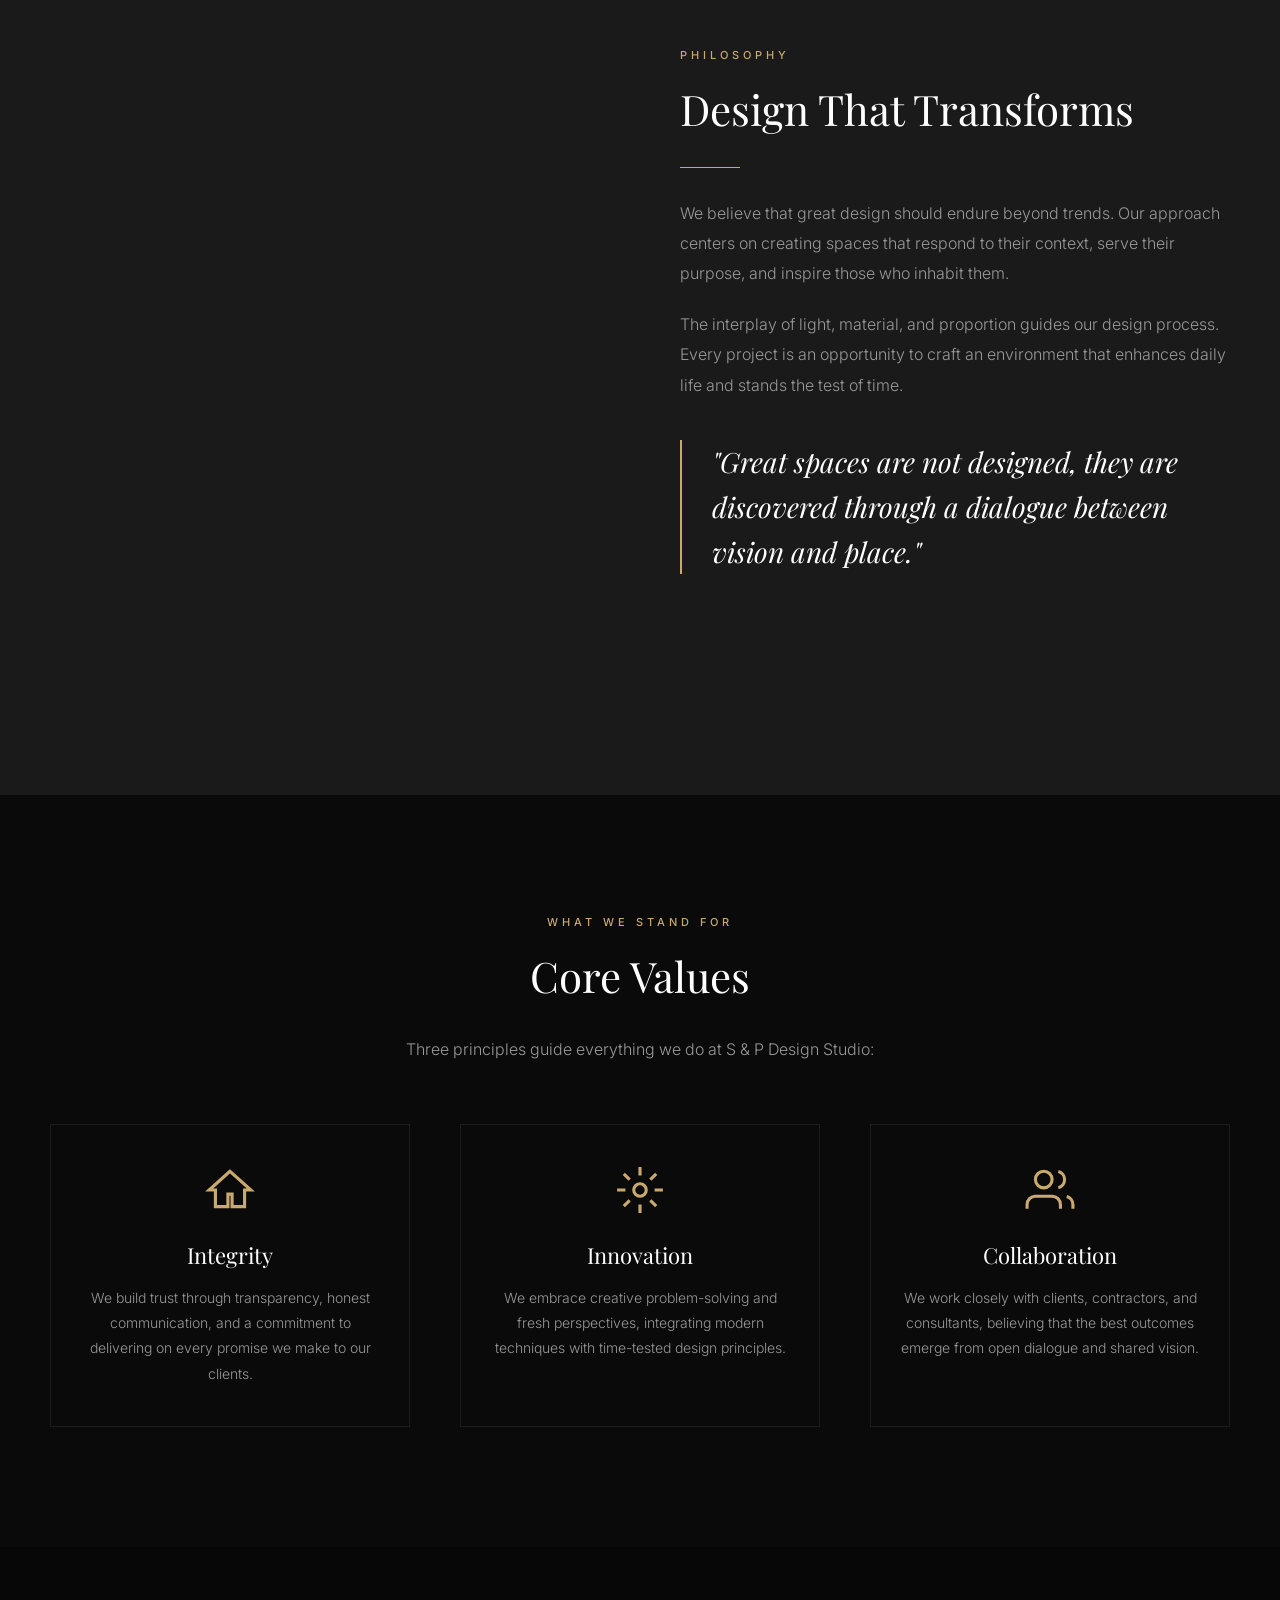
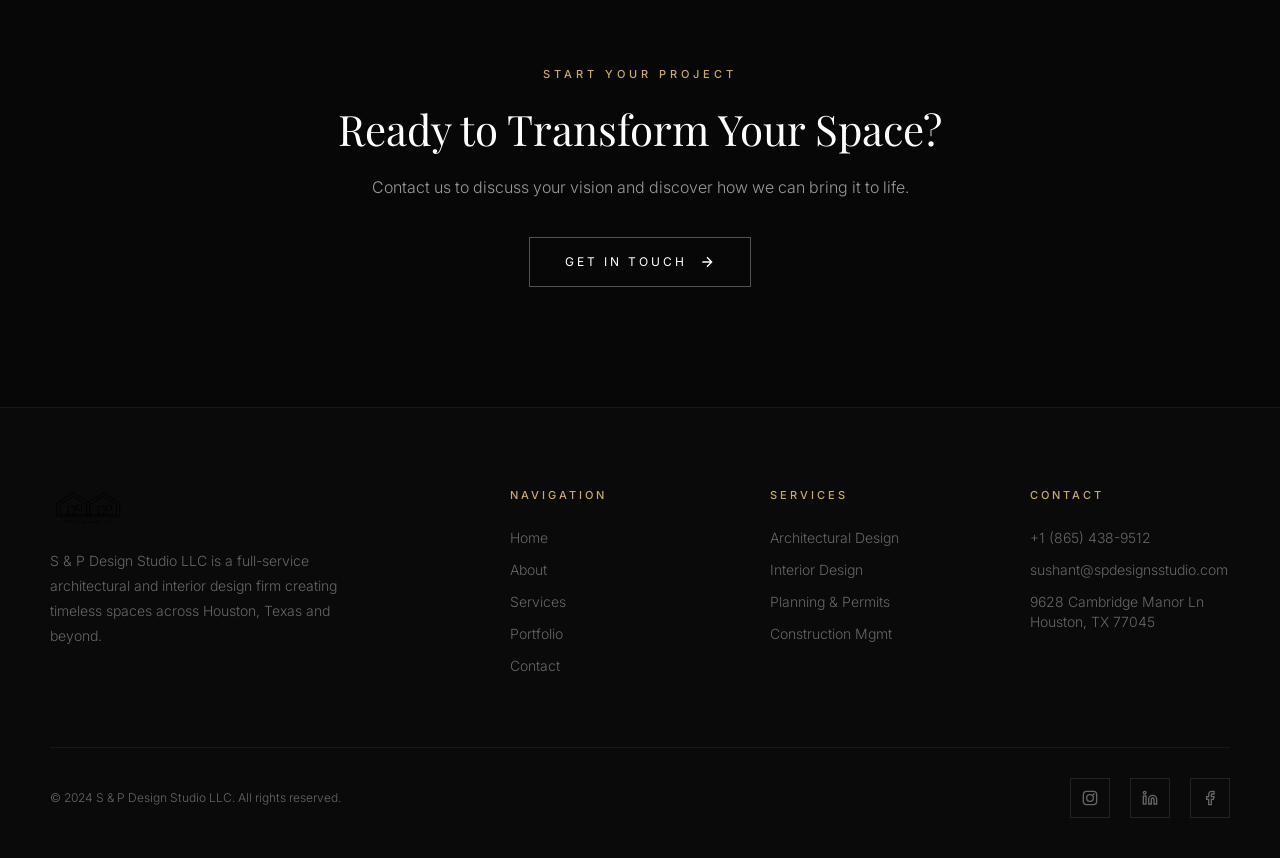
==== commit 22168a3a: "Update projects with Photoreal V2 renders, remove architectural drawings - Replace old 3D views with" ====
--- a/about.html
+++ b/about.html
@@ -153,29 +153,6 @@
       </div>
     </section>
 
-    <!-- Stats -->
-    <section class="section section-darker">
-      <div class="container">
-        <div class="stats-row fade-up">
-          <div class="stat-item">
-            <div class="stat-number" data-count="150" data-suffix="+">0</div>
-            <div class="stat-label">Projects Completed</div>
-          </div>
-          <div class="stat-item">
-            <div class="stat-number" data-count="12" data-suffix="+">0</div>
-            <div class="stat-label">Years Experience</div>
-          </div>
-          <div class="stat-item">
-            <div class="stat-number" data-count="50" data-suffix="+">0</div>
-            <div class="stat-label">Happy Clients</div>
-          </div>
-          <div class="stat-item">
-            <div class="stat-number" data-count="8" data-suffix="">0</div>
-            <div class="stat-label">Design Awards</div>
-          </div>
-        </div>
-      </div>
-    </section>
 
     <!-- CTA -->
     <section class="cta-section">
